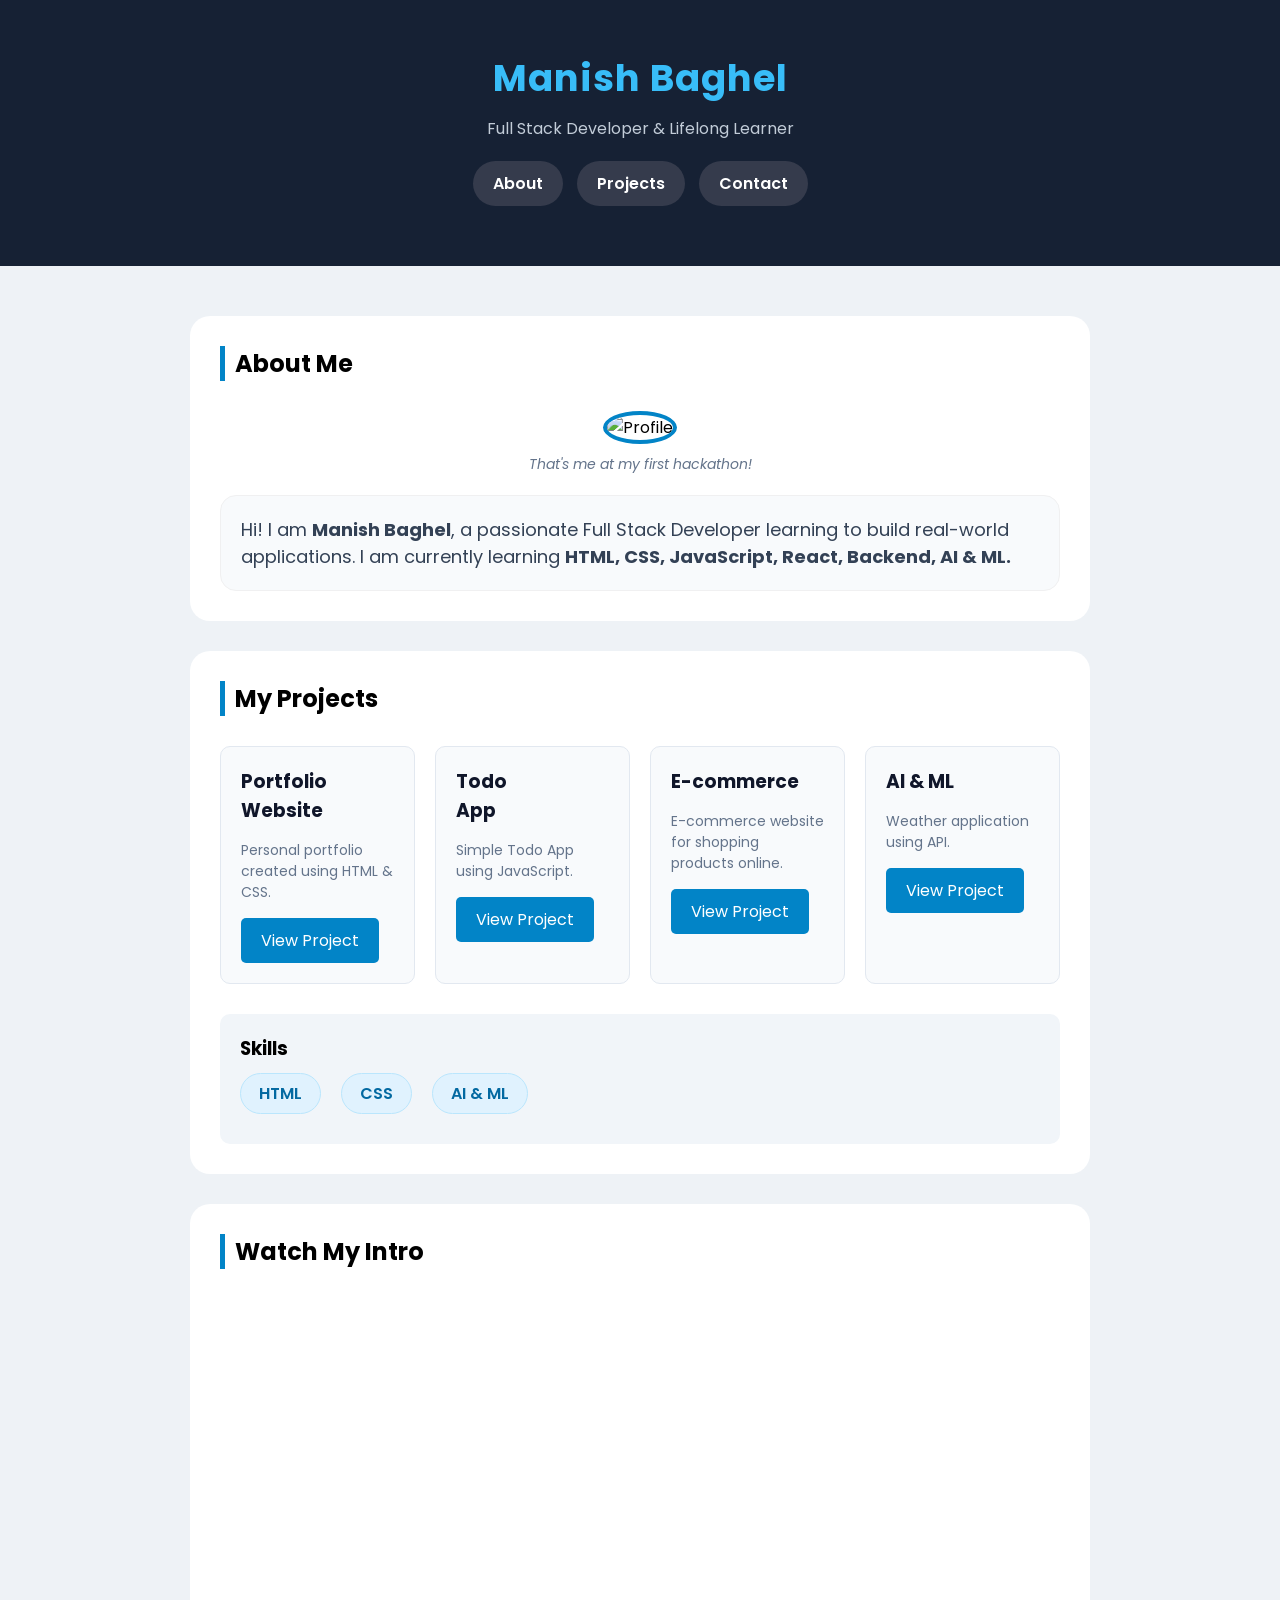
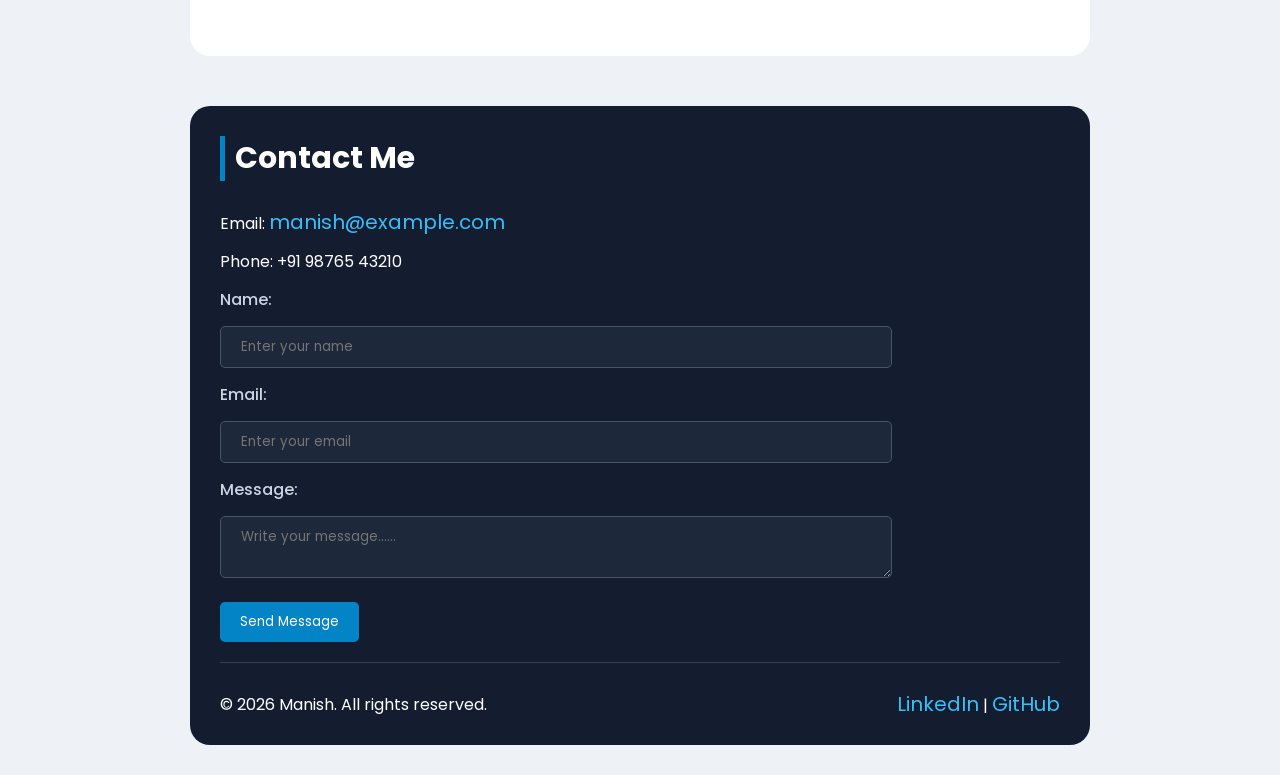
==== portfolio.htm @ 476a09b3 "my first portfolio" ====
<!DOCTYPE html>
<html lang="en">
<head>
    <meta charset="UTF-8">
    <meta name="viewport" content="width=device-width, initial-scale=1.0">
    <title>Manish Baghel | Portfolio</title>
    <link rel="stylesheet" href="portfolio.css">
</head>
<body>

    <header>
        <h1>Manish Baghel</h1>
        <p>Full Stack Developer & Lifelong Learner</p>

        <nav>
            <a href="#about">About</a>
            <a href="#project">Projects</a>
            <a href="#contact">Contact</a>
        </nav>
    </header>

    <main>
        <section id="about">
            <h2>About Me</h2>

            <figure>
                <img src="image/WhatsApp Image 2026-07-27 at 11.45.42 AM.jpeg" alt="Profile">
                <figcaption>That's me at my first hackathon!</figcaption>
            </figure>

            <div class="about-box">
                <p>
                    Hi! I am <strong>Manish Baghel</strong>, a passionate Full Stack Developer
                    learning to build real-world applications. I am currently learning
                    <b>HTML, CSS, JavaScript, React, Backend, AI & ML.</b>
                </p>
            </div>
        </section>

        <section id="project">
            <h2>My Projects</h2>

            <div id="projects-card">
                <article>
                    <h3>Portfolio Website</h3>
                    <p>Personal portfolio created using HTML & CSS.</p>
                    <a href="portfolio.htm">View Project</a>
                </article>

                <article>
                    <h3>Todo <br>App</h3>
                    <p>Simple Todo App using JavaScript.</p>
                    <a href="app.htm">View Project</a>
                </article>

                <article>
                    <h3>E-commerce</h3>
                    <p>E-commerce website for shopping products online.</p>
                    <a href="index.htm">View Project</a>
                </article>

                <article>
                    <h3>AI & ML</h3>
                    <p>Weather application using API.</p>
                    <a href="#">View Project</a>
                </article>
            </div>

            <section id="skills">
                <h3>Skills</h3>
                <ul>
                    <li>HTML</li>
                    <li>CSS</li>
                    <li>AI & ML</li>
                </ul>
            </section>
        </section>

        <section id="intro">
            <h2>Watch My Intro</h2>

            <iframe width="560" height="350"
                src="https://www.youtube.com/embed/xbNnYjSHRCQ?si=yyAwiE7py2idsBQo"
                title="YouTube video player"
                frameborder="0"
                allow="accelerometer; autoplay; clipboard-write; encrypted-media; gyroscope; picture-in-picture; web-share"
                referrerpolicy="strict-origin-when-cross-origin"
                allowfullscreen>
            </iframe>
        </section>
    </main>

    <footer id="contact">
        <h2>Contact Me</h2>

        <p>Email: <a href="mailto:manish@example.com">manish@example.com</a></p>
        <p>Phone: +91 98765 43210</p>

        <form>
            <label for="name">Name:</label>
            <input type="text" id="name" placeholder="Enter your name">

            <label for="email">Email:</label>
            <input type="email" id="email" placeholder="Enter your email">

            <label for="message">Message:</label>
            <textarea id="message" placeholder="Write your message......"></textarea>

            <button type="submit">Send Message</button>
        </form>

        <div id="lower-footer">
            <p>© 2026 Manish. All rights reserved.</p>

            <p>
                <a href="#">LinkedIn</a> |
                <a href="#">GitHub</a>
            </p>
        </div>
    </footer>

</body>
</html>
---- portfolio.css ----
@import url('https://fonts.googleapis.com/css2?family=Poppins:ital,wght@0,100;0,200;0,300;0,400;0,500;0,600;0,700;0,800;0,900;1,100;1,200;1,300;1,400;1,500;1,600;1,700;1,800;1,900&display=swap');


* {
    padding: 0;
    margin: 0;
    box-sizing: border-box;
    font-family: "Poppins", sans-serif;
}

body {
    background-color: #EEF2F6;
}

header {
    background-color: #162134;
    color: white;
    text-align: center;
    padding: 50px 0;
}

h1 {
    color: #38BDF8;
    font-size: 37px;
    letter-spacing: 1px;
}

header p {
    color: #C2CCD8;
    padding: 10px 0;
}

header nav a {
    display: inline-block;
    text-decoration: none;
    background-color: #353B4C;
    color: white;
    border-radius: 30px;
    padding: 10px 20px;
    margin: 10px 5px;
    font-weight: 600;
}

header nav a:hover {
    background-color: #0284C7;
}

main {
    margin: 50px auto;
    /* background-color: white; */
    max-width: 900px;
}

#about,
#project,
#intro {
    background-color: white;
    padding: 30px;
    border-radius: 20px;
    margin-bottom: 30px;
}

#about h2,
#project h2,
#intro h2 {

    border-left: 5px solid #0284C7;
    padding-left: 10px;



}

#about figure {
    text-align: center;
    padding: 20px 0;

}
#about figure img {
    border-radius: 50%;
    border: 4px solid #0284C7;
    margin: 10px 0;
    transition: all 1s;
    width: 200px;
}

#about figure img:hover { 
    transform: scale(1.1);
     box-shadow: 0px 10px 10px rgba(0, 0, 0, 0.101);
}


#about figure figcaption {
    color: #64748B;
    /* text-tra; */
    font-style: italic;
    font-size: 14px;
}

#about p {
    border-radius: 16px;
    background-color: #F8FAFC;
    padding: 20px;
    border: 1px solid #f0f0f1;
    font-size: 18px;
    color: #334155;
}

#projects-card {
    display: flex;
    gap: 20px;
    margin: 30px 0;
    flex-wrap: wrap;

}

#projects-card article {
    flex: 1;
    background-color: #F8FAFC;
    border-radius: 10px;
    padding: 20px;
    /* display: flex;
    flex-direction: column; */
    /* gap: 10px; */
    border: 1px solid #E2E8F0;
    color: #10162A;
    transition: all 0.5s;
}

#projects-card article:hover {
    transform: translateY(-5px);
    box-shadow: 0px 10px 10px rgba(0, 0, 0, 0.101);
}

#projects-card article p {
    font-size: 14px;
    color: #64748B;
    margin: 15px 0;
}


#projects-card article a {
    border-radius: 5px;
    background-color: #0284C7;
    padding: 10px 20px;
    display: inline-block;
    color: white;
    text-decoration: none;
}

#skills {
    background-color: #F1F5F9;
    border-radius: 10px;
    padding: 20px;
}

#skills ul {
    list-style-type: none;
    display: flex;
    gap: 20px;
    padding: 10px 0;
        flex-wrap: wrap;
}

#skills ul li {
    background-color: #E0F2FE;
    border-radius: 30px;
    border: 1px solid #BAE6FD;
    padding: 7px 18px;
    color: #0369A1;
    font-weight: 600;
}

#intro {
    text-align: center;
}

#intro h2 {
    text-align: left;
}



#intro video {
    margin: 20px 0;
    /* padding: 30px; */
    object-fit: cover;
    max-width: 100%;
    height: auto;
    border-radius: 40px;
    border: 3px solid #CBD5E1;
}

footer {
    margin: 50px auto;
    max-width: 900px;
    background-color: #141D30;
    padding: 30px 30px 0;
    border-radius: 20px;
    margin-bottom: 30px;
}

footer h2 {
    border-left: 5px solid #0284C7;
    padding-left: 10px;
    color: white;
    font-size: 30px;
    margin-bottom: 20px;
}

footer p {
    color: white;
    padding: 6px 0;
}

footer p a {
    text-decoration: none;
    color:#38BDF8;
    font-size: 20px;
}

footer p a:hover {
    text-decoration: underline;
    color:#38BDF8;
}

form label {
    display: block;
    margin: 7px 0;
    color: #CBD5E1;
    font-weight: 500;
}
form {
    max-width:80%;
}

form input[type="text"],
form input[type="email"],
textarea{
    width: 100%;
    background-color: #1E283B;
    outline: none;
    border: 1px solid #475569;
    border-radius: 5px;
    padding: 10px 20px;
    color: white;
    margin: 7px 0;
}

form button {
    background-color: #0284C7;
     border-radius: 5px;
    padding: 10px 20px;
    display: inline-block;
    color: white;
    outline: none;
    border: none;
    margin: 10px 0;
}

#lower-footer {
    display: flex;
    justify-content: space-between;
    align-items: center;
    flex-wrap: wrap;
    border-top: 1px solid rgba(128, 128, 128, 0.348);
    padding: 20px 0;
    margin-top: 10px;
}
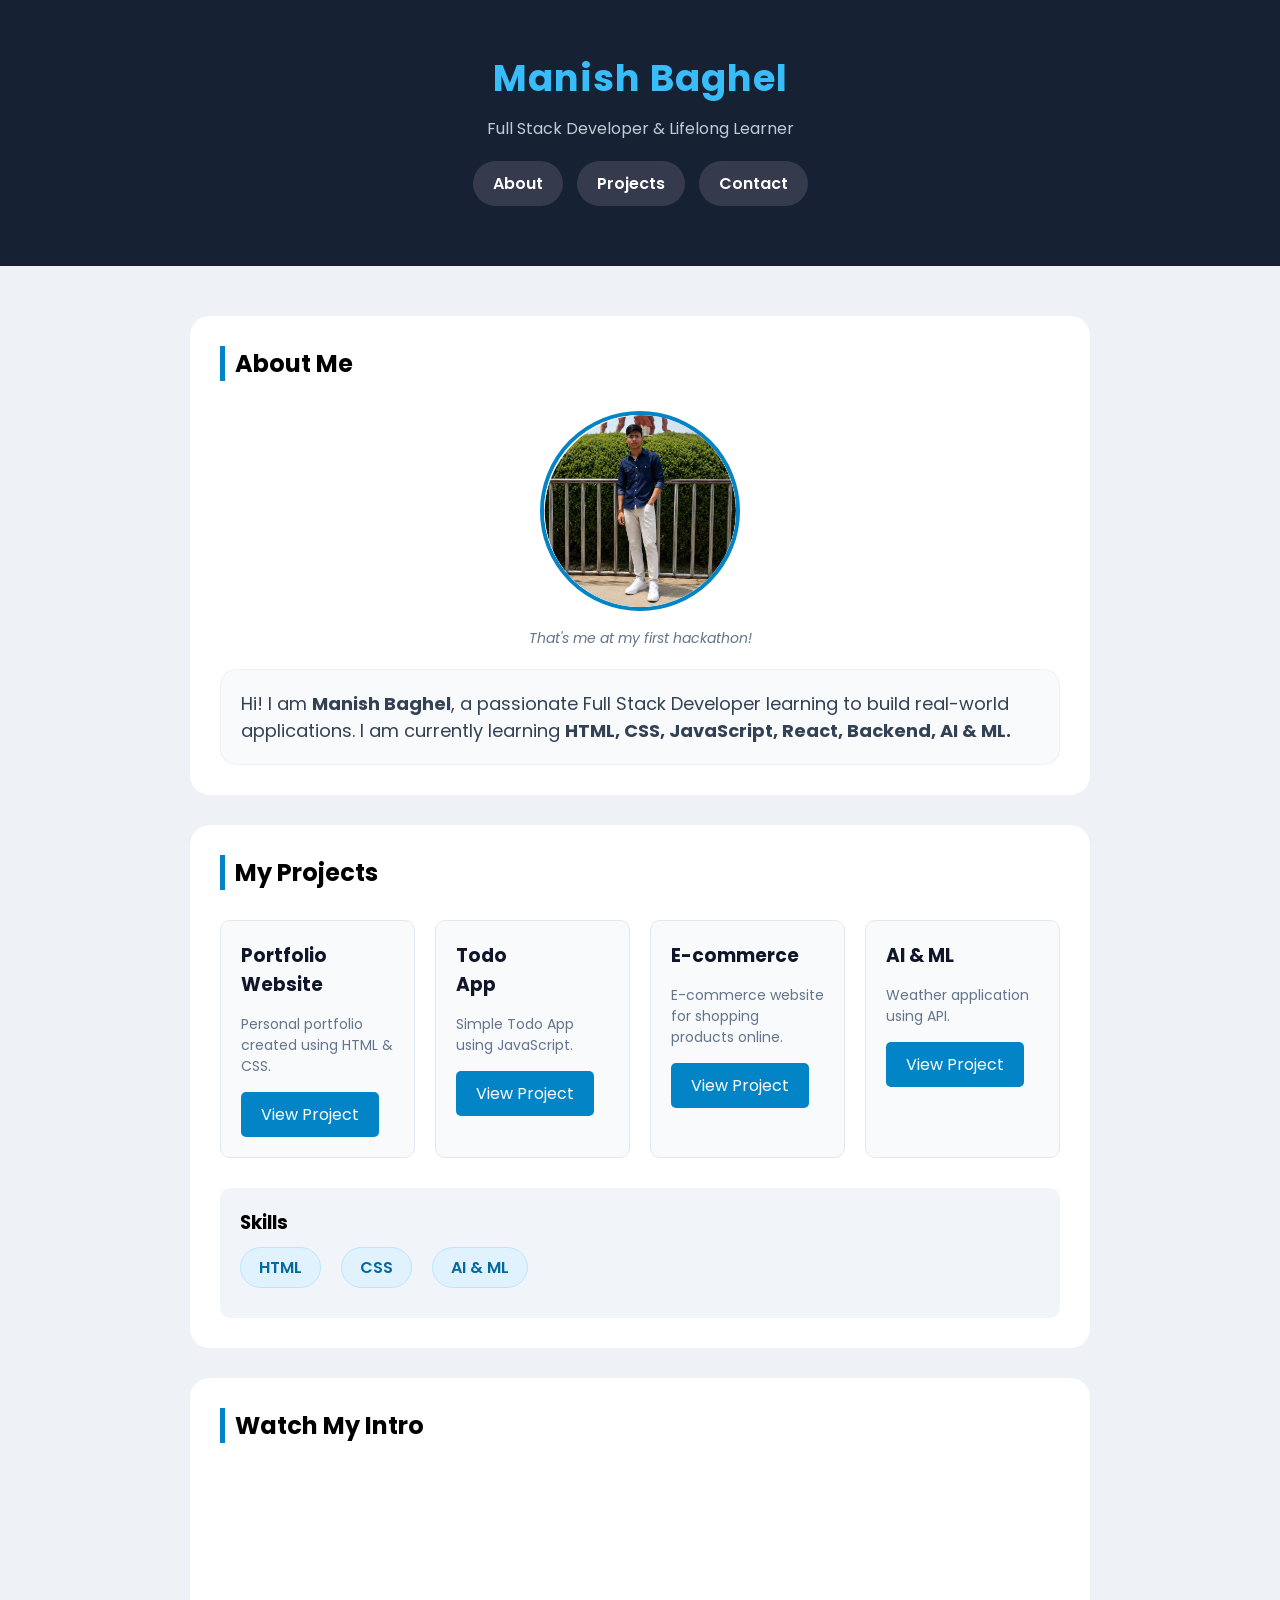
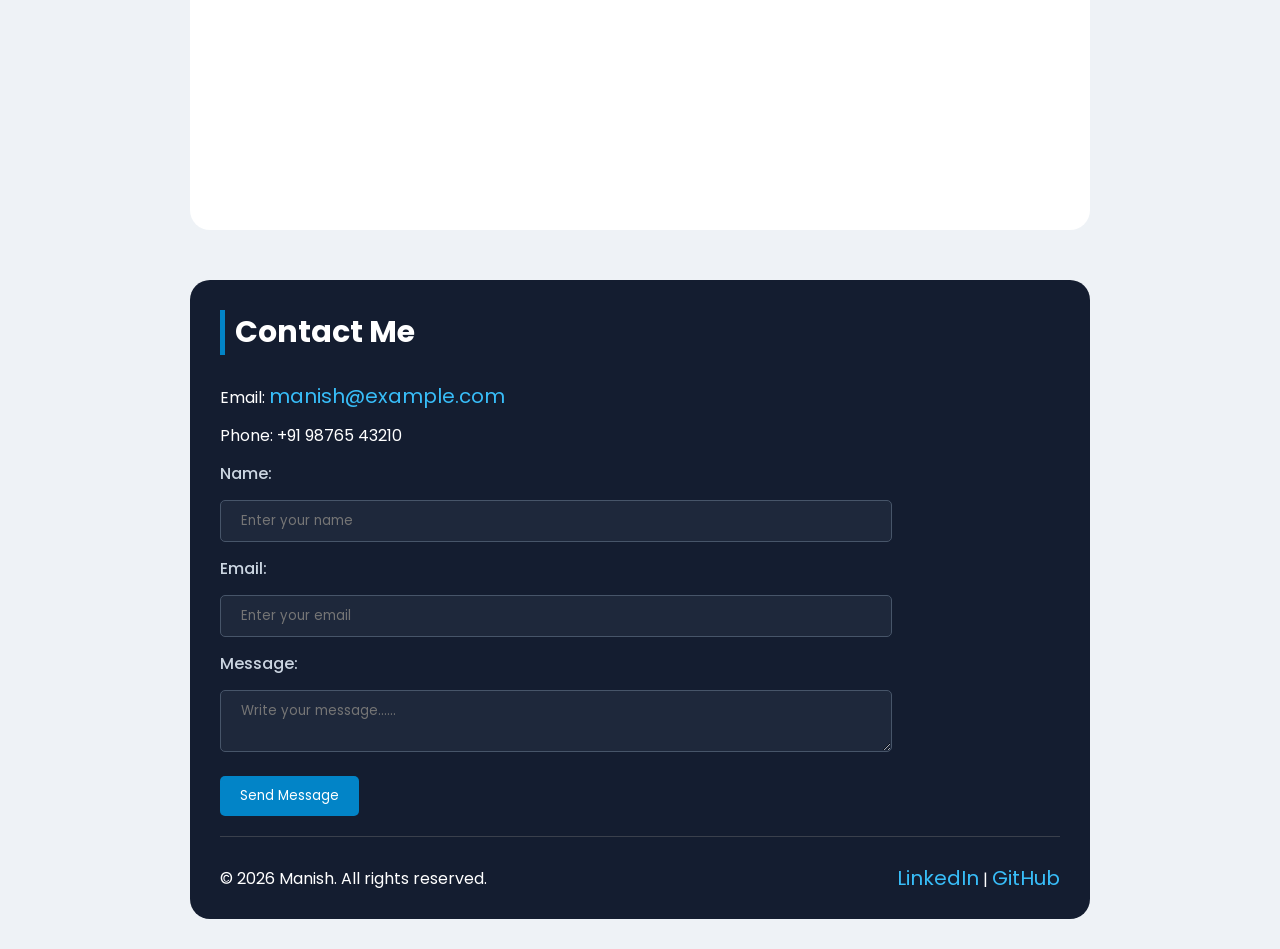
==== commit 15c06582: "My Portfolio" ====
--- a/portfolio.htm
+++ b/portfolio.htm
@@ -24,7 +24,7 @@
             <h2>About Me</h2>
 
             <figure>
-                <img src="image/WhatsApp Image 2026-07-27 at 11.45.42 AM.jpeg" alt="Profile">
+                <img src="image/imagephoto.jpeg" alt="Profile">
                 <figcaption>That's me at my first hackathon!</figcaption>
             </figure>
 
